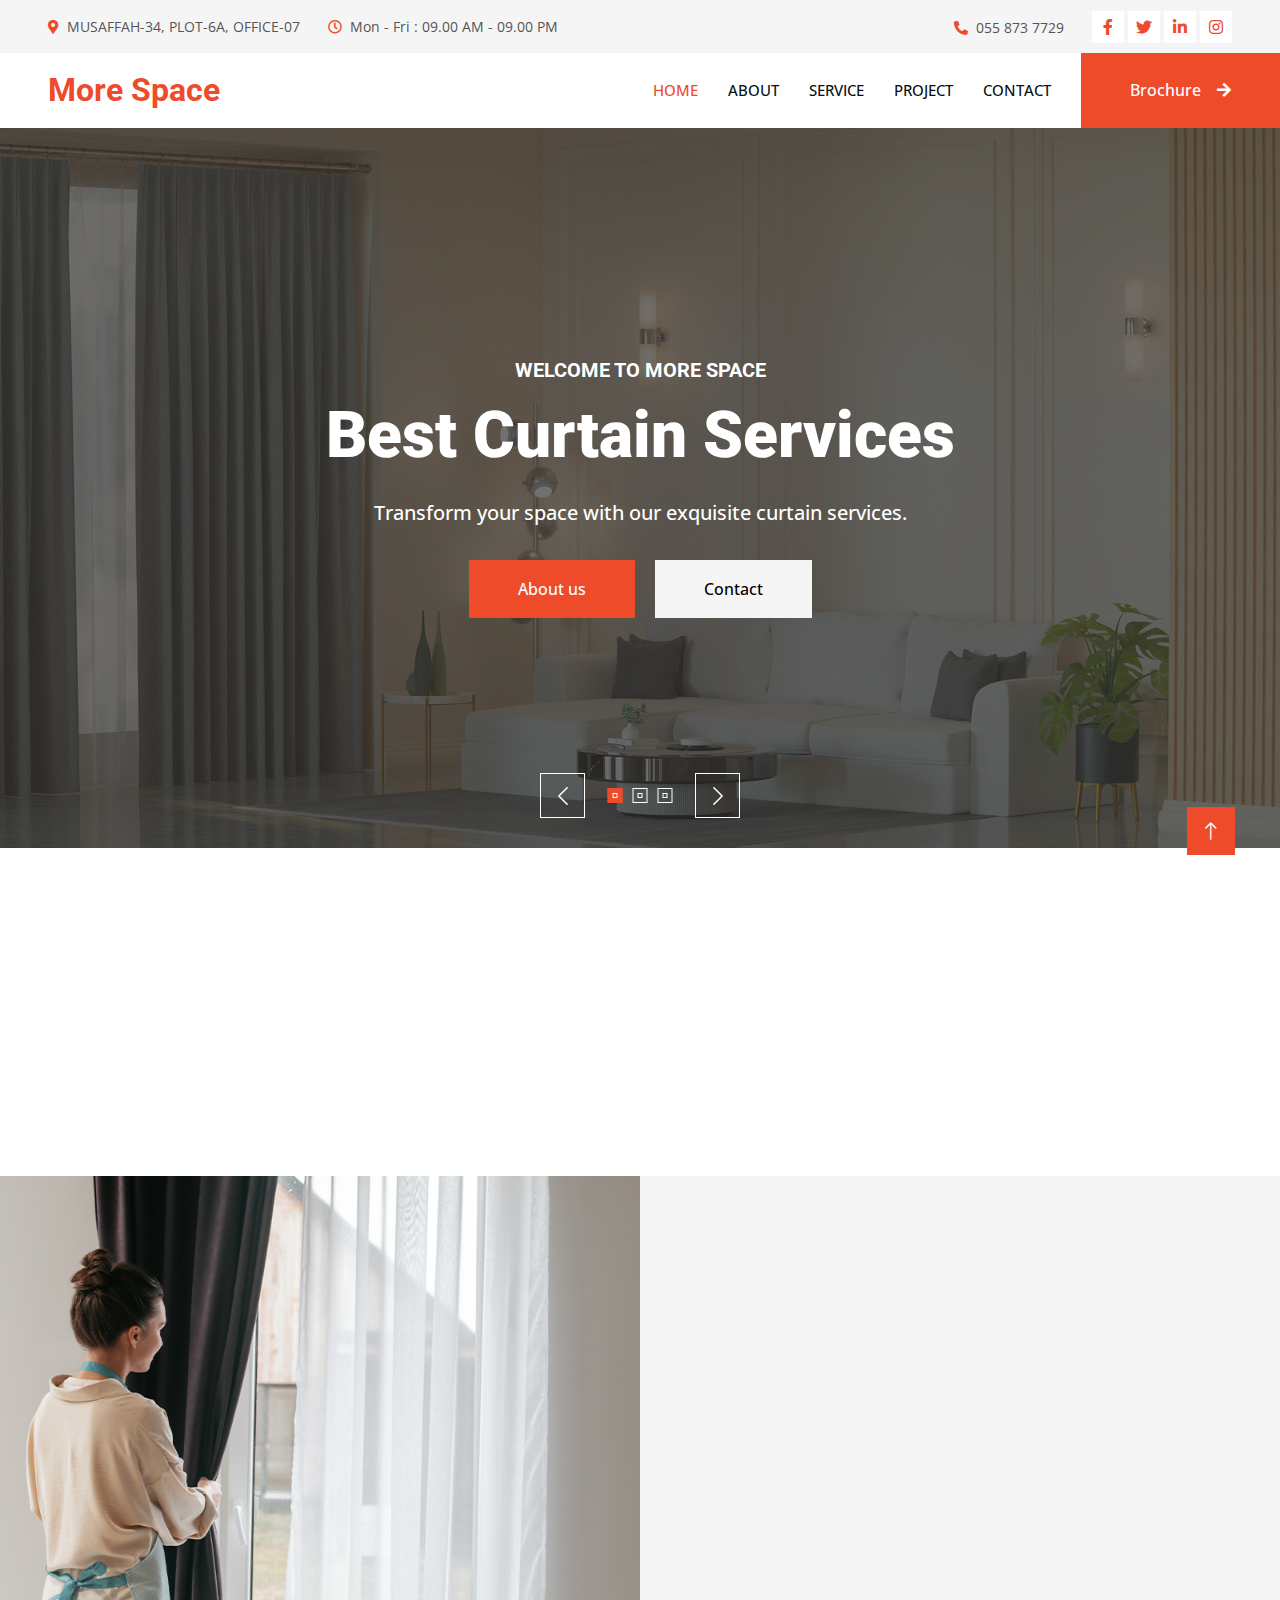
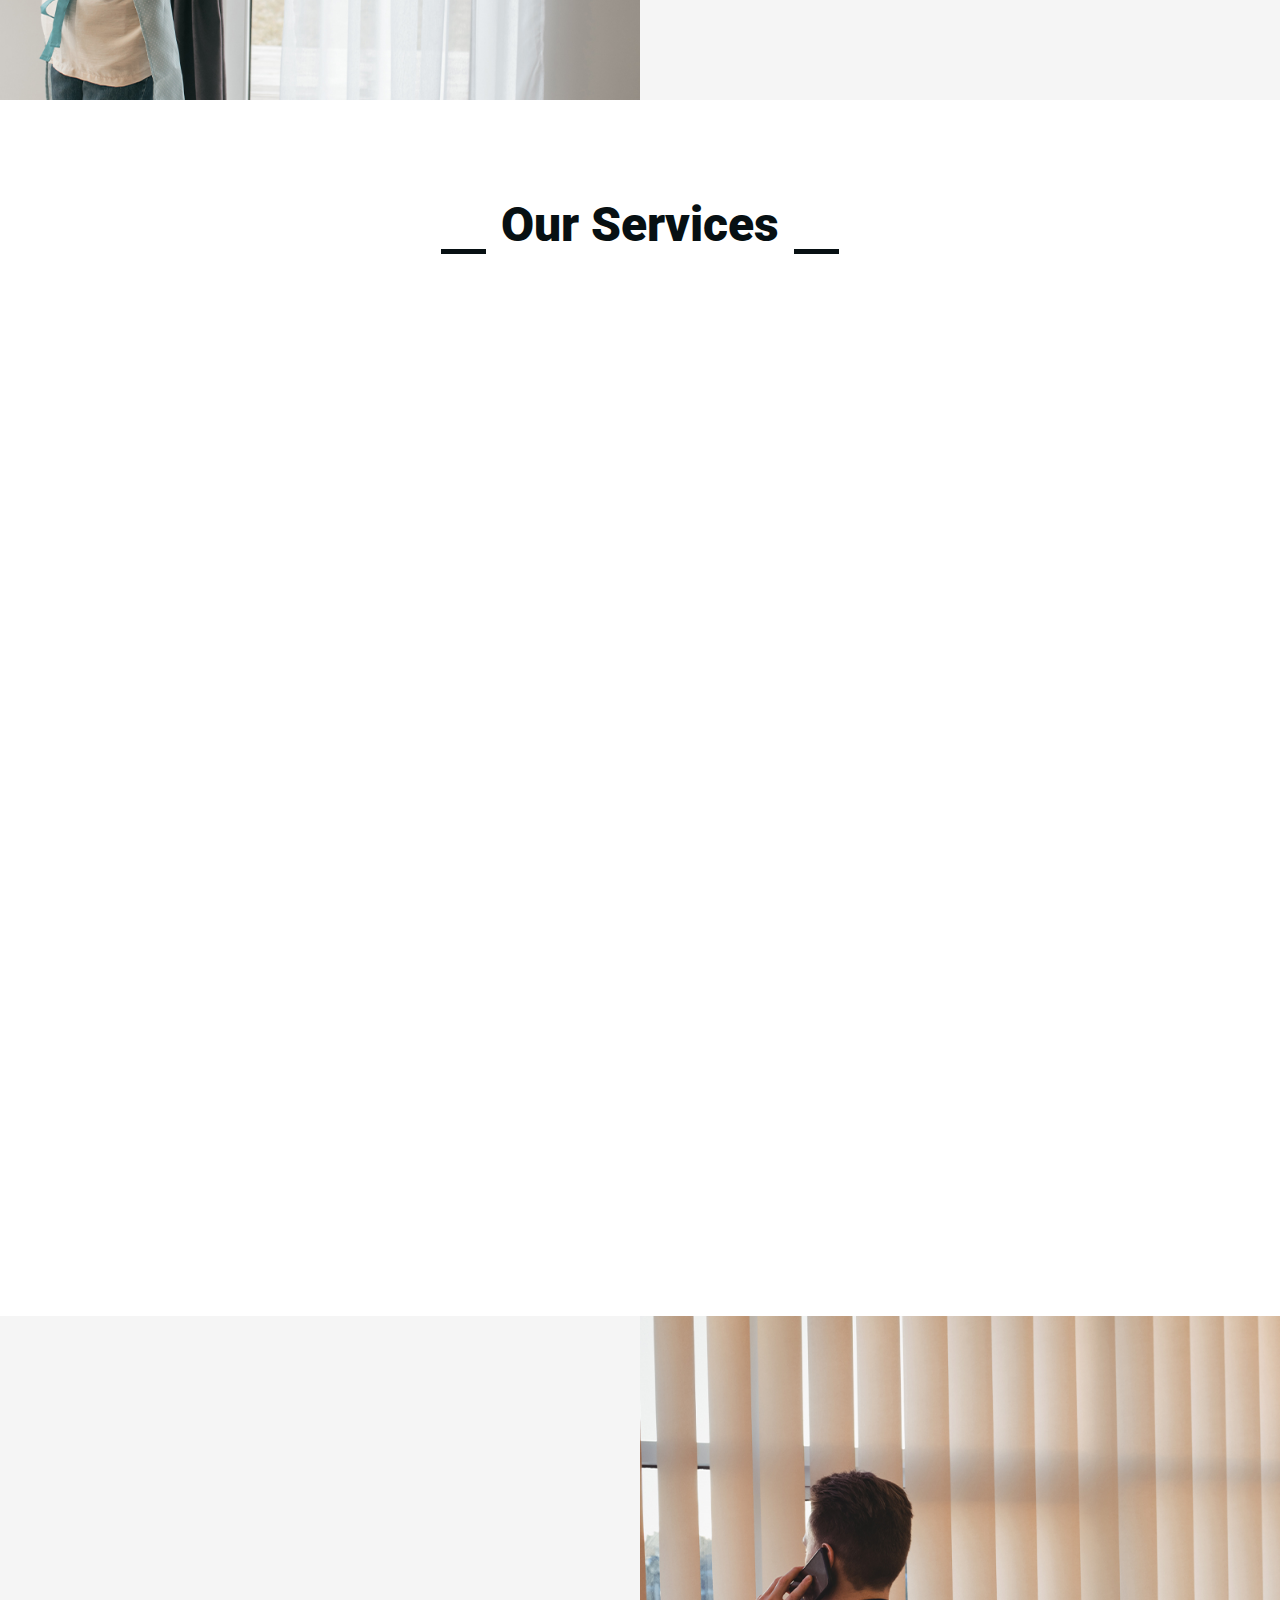
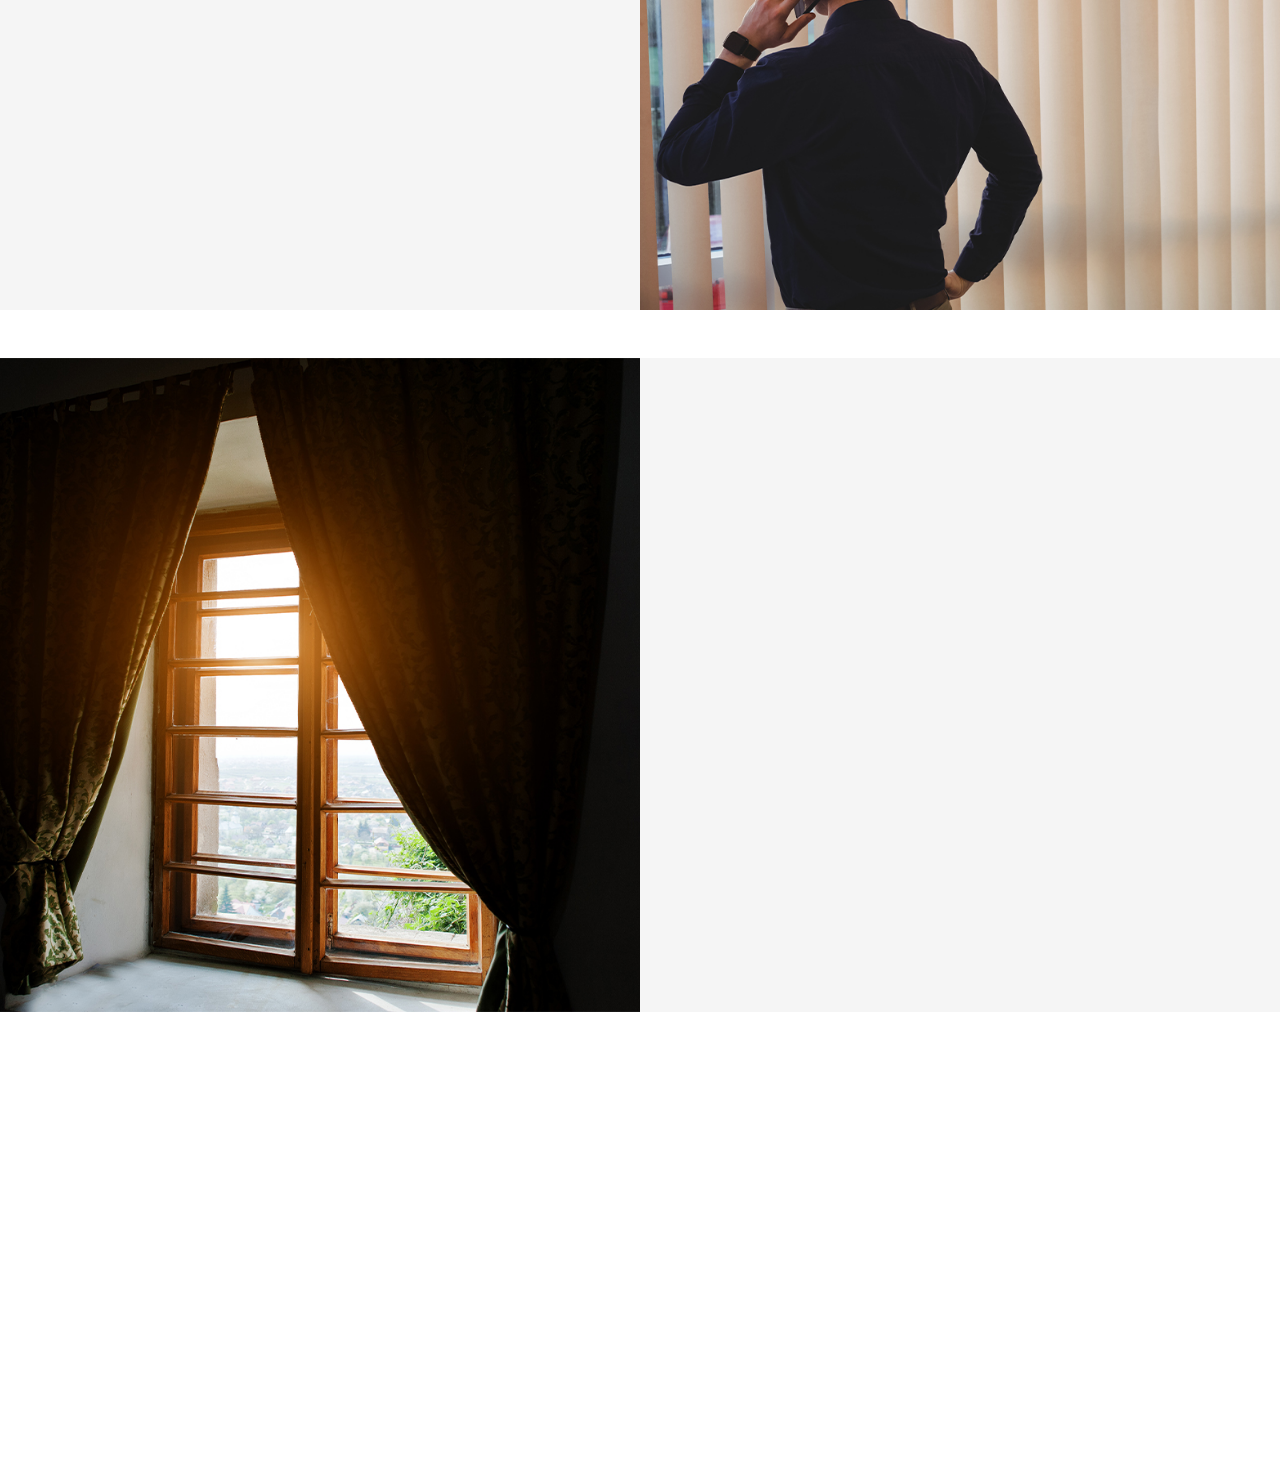
==== index.html @ 126ad154 "initial commit" ====
<!DOCTYPE html>
<html lang="en">

<head>
    <meta charset="utf-8">
    <title>More Space</title>
    <meta content="width=device-width, initial-scale=1.0" name="viewport">
    <meta content="" name="keywords">
    <meta content="" name="description">

    <!-- Favicon -->
    <link href="img/favicon.ico" rel="icon">

    <!-- Google Web Fonts -->
    <link rel="preconnect" href="https://fonts.googleapis.com">
    <link rel="preconnect" href="https://fonts.gstatic.com" crossorigin>
    <link
        href="https://fonts.googleapis.com/css2?family=Open+Sans:wght@400;500&family=Roboto:wght@500;700;900&display=swap"
        rel="stylesheet">

    <!-- Icon Font Stylesheet -->
    <link href="https://cdnjs.cloudflare.com/ajax/libs/font-awesome/5.10.0/css/all.min.css" rel="stylesheet">
    <link href="https://cdn.jsdelivr.net/npm/bootstrap-icons@1.4.1/font/bootstrap-icons.css" rel="stylesheet">

    <!-- Libraries Stylesheet -->
    <link href="lib/animate/animate.min.css" rel="stylesheet">
    <link href="lib/owlcarousel/assets/owl.carousel.min.css" rel="stylesheet">
    <link href="lib/lightbox/css/lightbox.min.css" rel="stylesheet">

    <!-- Customized Bootstrap Stylesheet -->
    <link href="css/bootstrap.min.css" rel="stylesheet">

    <!-- Template Stylesheet -->
    <link href="css/style.css" rel="stylesheet">
</head>

<body>
    <!-- Spinner Start -->
    <div id="spinner"
        class="show bg-white position-fixed translate-middle w-100 vh-100 top-50 start-50 d-flex align-items-center justify-content-center">
        <div class="spinner-grow text-primary" style="width: 3rem; height: 3rem;" role="status">
            <span class="sr-only">Loading...</span>
        </div>
    </div>
    <!-- Spinner End -->


    <!-- Topbar Start -->
    <div class="container-fluid bg-light p-0">
        <div class="row gx-0 d-none d-lg-flex">
            <div class="col-lg-7 px-5 text-start">
                <div class="h-100 d-inline-flex align-items-center py-3 me-4">
                    <small class="fa fa-map-marker-alt text-primary me-2"></small>
                    <small>MUSAFFAH-34, PLOT-6A, OFFICE-07</small>
                </div>
                <div class="h-100 d-inline-flex align-items-center py-3">
                    <small class="far fa-clock text-primary me-2"></small>
                    <small>Mon - Fri : 09.00 AM - 09.00 PM</small>
                </div>
            </div>
            <div class="col-lg-5 px-5 text-end">
                <div class="h-100 d-inline-flex align-items-center py-3 me-4">
                    <small class="fa fa-phone-alt text-primary me-2"></small>
                    <small>055 873 7729</small>
                </div>
                <div class="h-100 d-inline-flex align-items-center">
                    <a class="btn btn-sm-square bg-white text-primary me-1" href=""><i
                            class="fab fa-facebook-f"></i></a>
                    <a class="btn btn-sm-square bg-white text-primary me-1" href=""><i class="fab fa-twitter"></i></a>
                    <a class="btn btn-sm-square bg-white text-primary me-1" href=""><i
                            class="fab fa-linkedin-in"></i></a>
                    <a class="btn btn-sm-square bg-white text-primary me-0" href=""><i class="fab fa-instagram"></i></a>
                </div>
            </div>
        </div>
    </div>
    <!-- Topbar End -->


    <!-- Navbar Start -->
    <nav class="navbar navbar-expand-lg bg-white navbar-light sticky-top p-0">
        <a href="index.html" class="navbar-brand d-flex align-items-center px-4 px-lg-5">
            <h2 class="m-0 text-primary">More Space</h2>
        </a>
        <button type="button" class="navbar-toggler me-4" data-bs-toggle="collapse" data-bs-target="#navbarCollapse">
            <span class="navbar-toggler-icon"></span>
        </button>
        <div class="collapse navbar-collapse" id="navbarCollapse">
            <div class="navbar-nav ms-auto p-4 p-lg-0">
                <a href="index.html" class="nav-item nav-link active">Home</a>
                <a href="about.html" class="nav-item nav-link">About</a>
                <a href="service.html" class="nav-item nav-link">Service</a>
                <a href="project.html" class="nav-item nav-link">Project</a>
                <!-- <div class="nav-item dropdown">
                    <a href="#" class="nav-link dropdown-toggle" data-bs-toggle="dropdown">Pages</a>
                    <div class="dropdown-menu fade-up m-0">
                        <a href="feature.html" class="dropdown-item">Feature</a>
                        <a href="quote.html" class="dropdown-item">Free Quote</a>
                        <a href="team.html" class="dropdown-item">Our Team</a>
                        <a href="testimonial.html" class="dropdown-item">Testimonial</a>
                        <a href="404.html" class="dropdown-item">404 Page</a>
                    </div>
                </div> -->
                <a href="contact.html" class="nav-item nav-link">Contact</a>
            </div>
            <a href="" class="btn btn-primary py-4 px-lg-5 d-none d-lg-block">Brochure<i
                    class="fa fa-arrow-right ms-3"></i></a>
        </div>
    </nav>
    <!-- Navbar End -->


    <!-- Carousel Start -->
    <div class="container-fluid p-0 pb-5">
        <div class="owl-carousel header-carousel position-relative">
            <div class="owl-carousel-item position-relative">
                <img class="img-fluid" src="img/carousel-1.jpg" alt=""
                    style="object-fit: cover; width: 100%; height: 100%;">
                <div class="position-absolute top-0 start-0 w-100 h-100 d-flex align-items-center"
                    style="background: rgba(53, 53, 53, .7);">
                    <div class="container">
                        <div class="row justify-content-center">
                            <div class="col-12 col-lg-8 text-center">
                                <h5 class="text-white text-uppercase mb-3 animated slideInDown">Welcome To More Space
                                </h5>
                                <h1 class="display-3 text-white animated slideInDown mb-4">Best Curtain Services</h1>
                                <p class="fs-5 fw-medium text-white mb-4 pb-2">Transform your space with our exquisite
                                    curtain services.</p>
                                <a href="" class="btn btn-primary py-md-3 px-md-5 me-3 animated slideInLeft">About
                                    us</a>
                                <a href="" class="btn btn-light py-md-3 px-md-5 animated slideInRight">Contact</a>
                            </div>
                        </div>
                    </div>
                </div>
            </div>
            <div class="owl-carousel-item position-relative">
                <img class="img-fluid" src="img/carousel-2.jpg" alt=""
                    style="object-fit: cover; width: 100%; height: 100%;">
                <div class="position-absolute top-0 start-0 w-100 h-100 d-flex align-items-center"
                    style="background: rgba(53, 53, 53, .7);">
                    <div class="container">
                        <div class="row justify-content-center">
                            <div class="col-12 col-lg-8 text-center">
                                <h5 class="text-white text-uppercase mb-3 animated slideInDown">Welcome To More Space
                                </h5>
                                <h1 class="display-3 text-white animated slideInDown mb-4">Best Wall Covering Services
                                </h1>
                                <p class="fs-5 fw-medium text-white mb-4 pb-2">Elevate your walls with our top-notch
                                    wall covering services.</p>
                                <a href="" class="btn btn-primary py-md-3 px-md-5 me-3 animated slideInLeft">About
                                    us</a>
                                <a href="" class="btn btn-light py-md-3 px-md-5 animated slideInRight">Contact</a>
                            </div>
                        </div>
                    </div>
                </div>
            </div>
            <div class="owl-carousel-item position-relative">
                <img class="img-fluid" src="img/carousel-3.jpg" alt=""
                    style="object-fit: cover; width: 100%; height: 100%;">
                <div class="position-absolute top-0 start-0 w-100 h-100 d-flex align-items-center"
                    style="background: rgba(53, 53, 53, .7);">
                    <div class="container">
                        <div class="row justify-content-center">
                            <div class="col-12 col-lg-8 text-center">
                                <h5 class="text-white text-uppercase mb-3 animated slideInDown">Welcome To More Space
                                </h5>
                                <h1 class="display-3 text-white animated slideInDown mb-4">Upholstery / Re-Upholstery
                                    Works</h1>
                                <p class="fs-5 fw-medium text-white mb-4 pb-2">Revitalize your furniture with our expert
                                    upholstery and re-upholstery services.</p>
                                <a href="" class="btn btn-primary py-md-3 px-md-5 me-3 animated slideInLeft">About
                                    us</a>
                                <a href="" class="btn btn-light py-md-3 px-md-5 animated slideInRight">Contact</a>
                            </div>
                        </div>
                    </div>
                </div>
            </div>
        </div>
    </div>
    <!-- Carousel End -->


    <!-- Feature Start -->
    <div class="container-xxl py-5">
        <div class="container">
            <div class="row g-5">
                <div class="col-md-6 col-lg-3 wow fadeIn" data-wow-delay="0.1s">
                    <div class="d-flex align-items-center justify-content-between mb-2">
                        <div class="d-flex align-items-center justify-content-center bg-light"
                            style="width: 60px; height: 60px;">
                            <i class="fa fa-user-check fa-2x text-primary"></i>
                        </div>
                        <h1 class="display-1 text-light mb-0">01</h1>
                    </div>
                    <h5>Best Collection</h5>
                </div>
                <div class="col-md-6 col-lg-3 wow fadeIn" data-wow-delay="0.3s">
                    <div class="d-flex align-items-center justify-content-between mb-2">
                        <div class="d-flex align-items-center justify-content-center bg-light"
                            style="width: 60px; height: 60px;">
                            <i class="fa fa-check fa-2x text-primary"></i>
                        </div>
                        <h1 class="display-1 text-light mb-0">02</h1>
                    </div>
                    <h5>Quality Products</h5>
                </div>
                <div class="col-md-6 col-lg-3 wow fadeIn" data-wow-delay="0.5s">
                    <div class="d-flex align-items-center justify-content-between mb-2">
                        <div class="d-flex align-items-center justify-content-center bg-light"
                            style="width: 60px; height: 60px;">
                            <i class="fa fa-drafting-compass fa-2x text-primary"></i>
                        </div>
                        <h1 class="display-1 text-light mb-0">03</h1>
                    </div>
                    <h5>Excellent Service</h5>
                </div>
                <div class="col-md-6 col-lg-3 wow fadeIn" data-wow-delay="0.7s">
                    <div class="d-flex align-items-center justify-content-between mb-2">
                        <div class="d-flex align-items-center justify-content-center bg-light"
                            style="width: 60px; height: 60px;">
                            <i class="fa fa-headphones fa-2x text-primary"></i>
                        </div>
                        <h1 class="display-1 text-light mb-0">04</h1>
                    </div>
                    <h5>Customer Support</h5>
                </div>
            </div>
        </div>
    </div>
    <!-- Feature Start -->



    <!-- About Start -->
    <div class="container-fluid bg-light overflow-hidden my-5 px-lg-0">
        <div class="container about px-lg-0">
            <div class="row g-0 mx-lg-0">
                <div class="col-lg-6 ps-lg-0" style="min-height: 400px;">
                    <div class="position-relative h-100">
                        <img class="position-absolute img-fluid w-100 h-100" src="img/about.jpg"
                            style="object-fit: cover;" alt="">
                    </div>
                </div>
                <div class="col-lg-6 about-text py-5 wow fadeIn" data-wow-delay="0.5s">
                    <div class="p-lg-5 pe-lg-0">
                        <div class="section-title text-start">
                            <h1 class="display-5 mb-4">About Us</h1>
                        </div>
                        <p class="mb-4 pb-2">At More Space, we are passionate about transforming spaces into
                            personalized havens that reflect your unique style and preferences. With a focus on
                            craftsmanship and a commitment to excellence, we take pride in offering a diverse range of
                            services to elevate your home's aesthetic appeal and comfort.</p>
                        <div class="row g-4 mb-4 pb-2">
                            <div class="col-sm-6 wow fadeIn" data-wow-delay="0.1s">
                                <div class="d-flex align-items-center">
                                    <div class="d-flex flex-shrink-0 align-items-center justify-content-center bg-white"
                                        style="width: 60px; height: 60px;">
                                        <i class="fa fa-users fa-2x text-primary"></i>
                                    </div>
                                    <div class="ms-3">
                                        <h2 class="text-primary mb-1" data-toggle="counter-up">1234</h2>
                                        <p class="fw-medium mb-0">Happy Clients</p>
                                    </div>
                                </div>
                            </div>
                            <div class="col-sm-6 wow fadeIn" data-wow-delay="0.3s">
                                <div class="d-flex align-items-center">
                                    <div class="d-flex flex-shrink-0 align-items-center justify-content-center bg-white"
                                        style="width: 60px; height: 60px;">
                                        <i class="fa fa-check fa-2x text-primary"></i>
                                    </div>
                                    <div class="ms-3">
                                        <h2 class="text-primary mb-1" data-toggle="counter-up">1234</h2>
                                        <p class="fw-medium mb-0">Projects Done</p>
                                    </div>
                                </div>
                            </div>
                        </div>
                        <!-- <a href="" class="btn btn-primary py-3 px-5">Explore More</a> -->
                    </div>
                </div>
            </div>
        </div>
    </div>
    <!-- About End -->


    <!-- Service Start -->
    <div class="container-xxl py-5">
        <div class="container">
            <div class="section-title text-center">
                <h1 class="display-5 mb-5">Our Services</h1>
            </div>
            <div class="row g-4 ">
                <div class="col-md-6 col-lg-4 wow fadeInUp" data-wow-delay="0.1s">
                    <div class="service-item">
                        <div class="overflow-hidden">
                            <img class="img-fluid" src="img/service-1.jpg" alt="">
                        </div>
                        <div class="p-4 text-center border border-5 border-light border-top-0">
                            <h4 class="mb-3">Blinds</h4>
                            <p>Achieve the perfect balance of privacy and natural light with our exquisite range of
                                blinds, crafted for both functionality and style.</p>
                            <a class="fw-medium" href="">Read More<i class="fa fa-arrow-right ms-2"></i></a>
                        </div>
                    </div>
                </div>
                <div class="col-md-6 col-lg-4 wow fadeInUp" data-wow-delay="0.3s">
                    <div class="service-item">
                        <div class="overflow-hidden">
                            <img class="img-fluid" src="img/service-2.jpg" alt="">
                        </div>
                        <div class="p-4 text-center border border-5 border-light border-top-0">
                            <h4 class="mb-3">Curtains / Drapery</h4>
                            <p>Discover a stunning collection of curtains and drapery designed to enhance your windows
                                and add a touch of elegance to any room.</p>
                            <a class="fw-medium" href="">Read More<i class="fa fa-arrow-right ms-2"></i></a>
                        </div>
                    </div>
                </div>
                <div class="col-md-6 col-lg-4 wow fadeInUp" data-wow-delay="0.5s">
                    <div class="service-item">
                        <div class="overflow-hidden">
                            <img class="img-fluid" src="img/service-3.jpg" alt="">
                        </div>
                        <div class="p-2 text-center border border-5 border-light border-top-0">
                            <h4 class="mb-3">Upholstery / Re Upholstery Works</h4>
                            <p>Revitalize your furniture with our expert upholstery and re-upholstery services,
                                combining comfort and style for a fresh new look.</p>
                            <a class="fw-medium" href="">Read More<i class="fa fa-arrow-right ms-2"></i></a>
                        </div>
                    </div>
                </div>
                <div class="col-md-6 col-lg-4 wow fadeInUp" data-wow-delay="0.1s">
                    <div class="service-item">
                        <div class="overflow-hidden">
                            <img class="img-fluid" src="img/service-4.jpg" alt="">
                        </div>
                        <div class="p-4 text-center border border-5 border-light border-top-0">
                            <h4 class="mb-3">Wall Covering</h4>
                            <p>Transform your walls into works of art with our curated selection of wall coverings,
                                featuring a variety of patterns and textures.</p>
                            <a class="fw-medium" href="">Read More<i class="fa fa-arrow-right ms-2"></i></a>
                        </div>
                    </div>
                </div>
                <div class="col-md-6 col-lg-4 wow fadeInUp" data-wow-delay="0.1s">
                    <div class="service-item">
                        <div class="overflow-hidden">
                            <img class="img-fluid" src="img/sevice-6.jpg" alt="">
                        </div>
                        <div class="p-4 text-center border border-5 border-light border-top-0">
                            <h4 class="mb-4 mt-3">Flooring</h4>
                            <p>Step into a world of unmatched elegance with More Space's flooring services.</p>
                            <a class="fw-medium" href="">Read More<i class="fa fa-arrow-right ms-2"></i></a>
                        </div>
                    </div>
                </div>

                <div class="col-md-6 col-lg-4 wow fadeInUp" data-wow-delay="0.5s">
                    <div class="service-item">
                        <div class="overflow-hidden">
                            <img class="img-fluid" src="img/service-5.jpg" alt="">
                        </div>
                        <div class="p-3 text-center border border-5 border-light border-top-0">
                            <h4 class="mb-3 mt-3">Motorized Blinds & Curtains</h4>
                            <p>Experience the convenience of modern living with our motorized blinds and curtains,
                                offering automated control for enhanced comfort and functionality.</p>
                            <a class="fw-medium" href="">Read More<i class="fa fa-arrow-right ms-2"></i></a>
                        </div>
                    </div>
                </div>
            </div>
        </div>
    </div>
    <!-- Service End -->


    <!-- Feature Start -->
    <div class="container-fluid bg-light overflow-hidden my-5 px-lg-0">
        <div class="container feature px-lg-0">
            <div class="row g-0 mx-lg-0">
                <div class="col-lg-6 feature-text py-5 wow fadeIn" data-wow-delay="0.5s">
                    <div class="p-lg-5 ps-lg-0">
                        <div class="section-title text-start">
                            <h1 class="display-5 mb-4">Why Choose Us</h1>
                        </div>
                        <p class="mb-4 pb-2">Our commitment to quality craftsmanship ensures that each project is a
                            testament to precision and attention to detail, delivering enduring results. With a
                            personalized approach to design, we take the time to understand your unique preferences,
                            creating spaces that truly reflect your individual style and personality.</p>
                        <div class="row g-4">
                            <div class="col-6">
                                <div class="d-flex align-items-center">
                                    <div class="d-flex flex-shrink-0 align-items-center justify-content-center bg-white"
                                        style="width: 60px; height: 60px;">
                                        <i class="fa fa-check fa-2x text-primary"></i>
                                    </div>
                                    <div class="ms-4">
                                        <p class="mb-2">Quality</p>
                                        <h5 class="mb-0">Services</h5>
                                    </div>
                                </div>
                            </div>
                            <div class="col-6">
                                <div class="d-flex align-items-center">
                                    <div class="d-flex flex-shrink-0 align-items-center justify-content-center bg-white"
                                        style="width: 60px; height: 60px;">
                                        <i class="fa fa-user-check fa-2x text-primary"></i>
                                    </div>
                                    <div class="ms-4">
                                        <p class="mb-2">Creative</p>
                                        <h5 class="mb-0">Designs</h5>
                                    </div>
                                </div>
                            </div>
                            <div class="col-6">
                                <div class="d-flex align-items-center">
                                    <div class="d-flex flex-shrink-0 align-items-center justify-content-center bg-white"
                                        style="width: 60px; height: 60px;">
                                        <i class="fa fa-drafting-compass fa-2x text-primary"></i>
                                    </div>
                                    <div class="ms-4">
                                        <p class="mb-2">Excellent</p>
                                        <h5 class="mb-0">Collection</h5>
                                    </div>
                                </div>
                            </div>
                            <div class="col-6">
                                <div class="d-flex align-items-center">
                                    <div class="d-flex flex-shrink-0 align-items-center justify-content-center bg-white"
                                        style="width: 60px; height: 60px;">
                                        <i class="fa fa-headphones fa-2x text-primary"></i>
                                    </div>
                                    <div class="ms-4">
                                        <p class="mb-2">Customer</p>
                                        <h5 class="mb-0">Support</h5>
                                    </div>
                                </div>
                            </div>
                        </div>
                    </div>
                </div>
                <div class="col-lg-6 pe-lg-0" style="min-height: 400px;">
                    <div class="position-relative h-100">
                        <img class="position-absolute img-fluid w-100 h-100" src="img/feature.jpg"
                            style="object-fit: cover;" alt="">
                    </div>
                </div>
            </div>
        </div>
    </div>
    <!-- Feature End -->


    <!-- Projects Start -->
    <!-- <div class="container-xxl py-5">
        <div class="container">
            <div class="section-title text-center">
                <h1 class="display-5 mb-5">Our Projects</h1>
            </div>
            <div class="row mt-n2 wow fadeInUp" data-wow-delay="0.3s">
                <div class="col-12 text-center">
                    <ul class="list-inline mb-5" id="portfolio-flters">
                        <li class="mx-2 active" data-filter="*">All</li>
                        <li class="mx-2" data-filter=".first">General Carpentry</li>
                        <li class="mx-2" data-filter=".second">Custom Carpentry</li>
                    </ul>
                </div>
            </div>
            <div class="row g-4 portfolio-container">
                <div class="col-lg-4 col-md-6 portfolio-item first wow fadeInUp" data-wow-delay="0.1s">
                    <div class="rounded overflow-hidden">
                        <div class="position-relative overflow-hidden">
                            <img class="img-fluid w-100" src="img/portfolio-1.jpg" alt="">
                            <div class="portfolio-overlay">
                                <a class="btn btn-square btn-outline-light mx-1" href="img/portfolio-1.jpg" data-lightbox="portfolio"><i class="fa fa-eye"></i></a>
                                <a class="btn btn-square btn-outline-light mx-1" href=""><i class="fa fa-link"></i></a>
                            </div>
                        </div>
                        <div class="border border-5 border-light border-top-0 p-4">
                            <p class="text-primary fw-medium mb-2">General Carpentry</p>
                            <h5 class="lh-base mb-0">Wooden Furniture Manufacturing And Remodeling</a>
                        </div>
                    </div>
                </div>
                <div class="col-lg-4 col-md-6 portfolio-item second wow fadeInUp" data-wow-delay="0.3s">
                    <div class="rounded overflow-hidden">
                        <div class="position-relative overflow-hidden">
                            <img class="img-fluid w-100" src="img/portfolio-2.jpg" alt="">
                            <div class="portfolio-overlay">
                                <a class="btn btn-square btn-outline-light mx-1" href="img/portfolio-2.jpg" data-lightbox="portfolio"><i class="fa fa-eye"></i></a>
                                <a class="btn btn-square btn-outline-light mx-1" href=""><i class="fa fa-link"></i></a>
                            </div>
                        </div>
                        <div class="border border-5 border-light border-top-0 p-4">
                            <p class="text-primary fw-medium mb-2">Custom Carpentry</p>
                            <h5 class="lh-base mb-0">Wooden Furniture Manufacturing And Remodeling</a>
                        </div>
                    </div>
                </div>
                <div class="col-lg-4 col-md-6 portfolio-item first wow fadeInUp" data-wow-delay="0.5s">
                    <div class="rounded overflow-hidden">
                        <div class="position-relative overflow-hidden">
                            <img class="img-fluid w-100" src="img/portfolio-3.jpg" alt="">
                            <div class="portfolio-overlay">
                                <a class="btn btn-square btn-outline-light mx-1" href="img/portfolio-3.jpg" data-lightbox="portfolio"><i class="fa fa-eye"></i></a>
                                <a class="btn btn-square btn-outline-light mx-1" href=""><i class="fa fa-link"></i></a>
                            </div>
                        </div>
                        <div class="border border-5 border-light border-top-0 p-4">
                            <p class="text-primary fw-medium mb-2">General Carpentry</p>
                            <h5 class="lh-base mb-0">Wooden Furniture Manufacturing And Remodeling</a>
                        </div>
                    </div>
                </div>
                <div class="col-lg-4 col-md-6 portfolio-item second wow fadeInUp" data-wow-delay="0.1s">
                    <div class="rounded overflow-hidden">
                        <div class="position-relative overflow-hidden">
                            <img class="img-fluid w-100" src="img/portfolio-4.jpg" alt="">
                            <div class="portfolio-overlay">
                                <a class="btn btn-square btn-outline-light mx-1" href="img/portfolio-4.jpg" data-lightbox="portfolio"><i class="fa fa-eye"></i></a>
                                <a class="btn btn-square btn-outline-light mx-1" href=""><i class="fa fa-link"></i></a>
                            </div>
                        </div>
                        <div class="border border-5 border-light border-top-0 p-4">
                            <p class="text-primary fw-medium mb-2">Custom Carpentry</p>
                            <h5 class="lh-base mb-0">Wooden Furniture Manufacturing And Remodeling</a>
                        </div>
                    </div>
                </div>
                <div class="col-lg-4 col-md-6 portfolio-item first wow fadeInUp" data-wow-delay="0.3s">
                    <div class="rounded overflow-hidden">
                        <div class="position-relative overflow-hidden">
                            <img class="img-fluid w-100" src="img/portfolio-5.jpg" alt="">
                            <div class="portfolio-overlay">
                                <a class="btn btn-square btn-outline-light mx-1" href="img/portfolio-5.jpg" data-lightbox="portfolio"><i class="fa fa-eye"></i></a>
                                <a class="btn btn-square btn-outline-light mx-1" href=""><i class="fa fa-link"></i></a>
                            </div>
                        </div>
                        <div class="border border-5 border-light border-top-0 p-4">
                            <p class="text-primary fw-medium mb-2">General Carpentry</p>
                            <h5 class="lh-base mb-0">Wooden Furniture Manufacturing And Remodeling</a>
                        </div>
                    </div>
                </div>
                <div class="col-lg-4 col-md-6 portfolio-item second wow fadeInUp" data-wow-delay="0.5s">
                    <div class="rounded overflow-hidden">
                        <div class="position-relative overflow-hidden">
                            <img class="img-fluid w-100" src="img/portfolio-6.jpg" alt="">
                            <div class="portfolio-overlay">
                                <a class="btn btn-square btn-outline-light mx-1" href="img/portfolio-6.jpg" data-lightbox="portfolio"><i class="fa fa-eye"></i></a>
                                <a class="btn btn-square btn-outline-light mx-1" href=""><i class="fa fa-link"></i></a>
                            </div>
                        </div>
                        <div class="border border-5 border-light border-top-0 p-4">
                            <p class="text-primary fw-medium mb-2">Custom Carpentry</p>
                            <h5 class="lh-base mb-0">Wooden Furniture Manufacturing And Remodeling</a>
                        </div>
                    </div>
                </div>
            </div>
        </div>
    </div> -->
    <!-- Projects End -->


    <!-- Quote Start -->
    <div class="container-fluid bg-light overflow-hidden my-5 px-lg-0">
        <div class="container quote px-lg-0">
            <div class="row g-0 mx-lg-0">
                <div class="col-lg-6 ps-lg-0" style="min-height: 400px;">
                    <div class="position-relative h-100">
                        <img class="position-absolute img-fluid w-100 h-100" src="img/quote.jpg"
                            style="object-fit: cover;" alt="">
                    </div>
                </div>
                <div class="col-lg-6 quote-text py-5 wow fadeIn" data-wow-delay="0.5s">
                    <div class="p-lg-5 pe-lg-0">
                        <div class="section-title text-start">
                            <h1 class="display-5 mb-4">Free Quote</h1>
                        </div>
                        <p class="mb-4 pb-2">Ready to transform your space? We're here to help. Request a free quote by
                            filling out the form below, and our team will get back to you promptly with a personalized
                            estimate tailored to your needs.</p>
                        <form action="https://api.web3forms.com/submit" method="POST">
                            <input type="hidden" name="access_key" value="543d9928-188a-423e-b3b0-6b4983c717e5">
                            <div class="row g-3">
                                <div class="col-12 col-sm-6">
                                    <input type="text" class="form-control border-0" placeholder="Your Name" name="name" required
                                        style="height: 55px;">
                                </div>
                                <div class="col-12 col-sm-6">
                                    <input type="email" name="email" class="form-control border-0" required
                                        placeholder="Your Email" style="height: 55px;">
                                </div>
                                <div class="col-12 col-sm-6">
                                    <input type="text" class="form-control border-0" placeholder="Your Mobile" required
                                        name="mobile" style="height: 55px;">
                                </div>
                                <div class="col-12 col-sm-6">
                                    <select class="form-select border-0" name="service" style="height: 55px;">
                                        <option selected>Select A Service</option>
                                        <option value="blinds">Blinds</option>
                                        <option value="curtains">Curtains / Drapery</option>
                                        <option value="upholstery">Upholstery / Re-Upholstery Works</option>
                                        <option value="wallcovering">Wall Covering</option>
                                        <option value="flooring">Flooring</option>
                                        <option value="motorizedblinds">Motorized Blinds & Curtains</option>
                                    </select>
                                </div>
                                <div class="col-12">
                                    <textarea required class="form-control border-0" name="special-note" placeholder="Special Note"></textarea>
                                </div>
                                <div class="col-12">
                                    <button class="btn btn-primary w-100 py-3" type="submit">Submit</button>
                                </div>
                            </div>
                        </form>
                    </div>
                </div>
            </div>
        </div>
    </div>
    <!-- Quote End -->


    <!-- Team Start -->
    <!-- <div class="container-xxl py-5">
        <div class="container">
            <div class="section-title text-center">
                <h1 class="display-5 mb-5">Team Members</h1>
            </div>
            <div class="row g-4">
                <div class="col-lg-3 col-md-6 wow fadeInUp" data-wow-delay="0.1s">
                    <div class="team-item">
                        <div class="overflow-hidden position-relative">
                            <img class="img-fluid" src="img/team-1.jpg" alt="">
                            <div class="team-social">
                                <a class="btn btn-square" href=""><i class="fab fa-facebook-f"></i></a>
                                <a class="btn btn-square" href=""><i class="fab fa-twitter"></i></a>
                                <a class="btn btn-square" href=""><i class="fab fa-instagram"></i></a>
                            </div>
                        </div>
                        <div class="text-center border border-5 border-light border-top-0 p-4">
                            <h5 class="mb-0">Full Name</h5>
                            <small>Designation</small>
                        </div>
                    </div>
                </div>
                <div class="col-lg-3 col-md-6 wow fadeInUp" data-wow-delay="0.3s">
                    <div class="team-item">
                        <div class="overflow-hidden position-relative">
                            <img class="img-fluid" src="img/team-2.jpg" alt="">
                            <div class="team-social">
                                <a class="btn btn-square" href=""><i class="fab fa-facebook-f"></i></a>
                                <a class="btn btn-square" href=""><i class="fab fa-twitter"></i></a>
                                <a class="btn btn-square" href=""><i class="fab fa-instagram"></i></a>
                            </div>
                        </div>
                        <div class="text-center border border-5 border-light border-top-0 p-4">
                            <h5 class="mb-0">Full Name</h5>
                            <small>Designation</small>
                        </div>
                    </div>
                </div>
                <div class="col-lg-3 col-md-6 wow fadeInUp" data-wow-delay="0.5s">
                    <div class="team-item">
                        <div class="overflow-hidden position-relative">
                            <img class="img-fluid" src="img/team-3.jpg" alt="">
                            <div class="team-social">
                                <a class="btn btn-square" href=""><i class="fab fa-facebook-f"></i></a>
                                <a class="btn btn-square" href=""><i class="fab fa-twitter"></i></a>
                                <a class="btn btn-square" href=""><i class="fab fa-instagram"></i></a>
                            </div>
                        </div>
                        <div class="text-center border border-5 border-light border-top-0 p-4">
                            <h5 class="mb-0">Full Name</h5>
                            <small>Designation</small>
                        </div>
                    </div>
                </div>
                <div class="col-lg-3 col-md-6 wow fadeInUp" data-wow-delay="0.7s">
                    <div class="team-item">
                        <div class="overflow-hidden position-relative">
                            <img class="img-fluid" src="img/team-4.jpg" alt="">
                            <div class="team-social">
                                <a class="btn btn-square" href=""><i class="fab fa-facebook-f"></i></a>
                                <a class="btn btn-square" href=""><i class="fab fa-twitter"></i></a>
                                <a class="btn btn-square" href=""><i class="fab fa-instagram"></i></a>
                            </div>
                        </div>
                        <div class="text-center border border-5 border-light border-top-0 p-4">
                            <h5 class="mb-0">Full Name</h5>
                            <small>Designation</small>
                        </div>
                    </div>
                </div>
            </div>
        </div>
    </div> -->
    <!-- Team End -->


    <!-- Testimonial Start -->
    <!-- <div class="container-xxl py-5 wow fadeInUp" data-wow-delay="0.1s">
        <div class="container">
            <div class="section-title text-center">
                <h1 class="display-5 mb-5">Testimonial</h1>
            </div>
            <div class="owl-carousel testimonial-carousel">
                <div class="testimonial-item text-center">
                    <img class="img-fluid bg-light p-2 mx-auto mb-3" src="img/testimonial-1.jpg" style="width: 90px; height: 90px;">
                    <div class="testimonial-text text-center p-4">
                        <p>Clita clita tempor justo dolor ipsum amet kasd amet duo justo duo duo labore sed sed. Magna ut diam sit et amet stet eos sed clita erat magna elitr erat sit sit erat at rebum justo sea clita.</p>
                        <h5 class="mb-1">Client Name</h5>
                        <span class="fst-italic">Profession</span>
                    </div>
                </div>
                <div class="testimonial-item text-center">
                    <img class="img-fluid bg-light p-2 mx-auto mb-3" src="img/testimonial-2.jpg" style="width: 90px; height: 90px;">
                    <div class="testimonial-text text-center p-4">
                        <p>Clita clita tempor justo dolor ipsum amet kasd amet duo justo duo duo labore sed sed. Magna ut diam sit et amet stet eos sed clita erat magna elitr erat sit sit erat at rebum justo sea clita.</p>
                        <h5 class="mb-1">Client Name</h5>
                        <span class="fst-italic">Profession</span>
                    </div>
                </div>
                <div class="testimonial-item text-center">
                    <img class="img-fluid bg-light p-2 mx-auto mb-3" src="img/testimonial-3.jpg" style="width: 90px; height: 90px;">
                    <div class="testimonial-text text-center p-4">
                        <p>Clita clita tempor justo dolor ipsum amet kasd amet duo justo duo duo labore sed sed. Magna ut diam sit et amet stet eos sed clita erat magna elitr erat sit sit erat at rebum justo sea clita.</p>
                        <h5 class="mb-1">Client Name</h5>
                        <span class="fst-italic">Profession</span>
                    </div>
                </div>
            </div>
        </div>
    </div> -->
    <!-- Testimonial End -->


    <!-- Footer Start -->
    <div class="container-fluid bg-dark text-light footer mt-5 pt-5 wow fadeIn" data-wow-delay="0.1s">
        <div class="container py-5">
            <div class="row g-5">
                <div class="col-lg-4 col-md-6">
                    <h4 class="text-light mb-4">Address</h4>
                    <p class="mb-2"><i class="fa fa-map-marker-alt me-3"></i>MUSAFFAH-34, PLOT-6A, OFFICE-07</p>
                    <p class="mb-2"><i class="fa fa-phone-alt me-3"></i>055 873 7729</p>
                    <p class="mb-2"><i class="fa fa-envelope me-3"></i>@example.com</p>
                    <div class="d-flex pt-2">
                        <a class="btn btn-outline-light btn-social" href=""><i class="fab fa-twitter"></i></a>
                        <a class="btn btn-outline-light btn-social" href=""><i class="fab fa-facebook-f"></i></a>
                        <a class="btn btn-outline-light btn-social" href=""><i class="fab fa-youtube"></i></a>
                        <a class="btn btn-outline-light btn-social" href=""><i class="fab fa-linkedin-in"></i></a>
                    </div>
                </div>
                <div class="col-lg-4 col-md-6">
                    <h4 class="text-light mb-4">Services</h4>
                    <a class="btn btn-link" href="">Blinds</a>
                    <a class="btn btn-link" href="">Curtains / Drapery</a>
                    <a class="btn btn-link" href="">Upholstery / Re Upholstery Works</a>
                    <a class="btn btn-link" href="">Wall Covering</a>
                    <a class="btn btn-link" href="">Motorized Blinds & Curtains</a>
                </div>
                <div class="col-lg-4 col-md-6">
                    <h4 class="text-light mb-4">Quick Links</h4>
                    <a class="btn btn-link" href="">About Us</a>
                    <a class="btn btn-link" href="">Contact Us</a>
                    <a class="btn btn-link" href="">Our Services</a>
                    <!-- <a class="btn btn-link" href="">Terms & Condition</a> -->
                    <!-- <a class="btn btn-link" href="">Support</a> -->
                </div>
                <!-- <div class="col-lg-3 col-md-6">
                    <h4 class="text-light mb-4">Newsletter</h4>
                    <p>Dolor amet sit justo amet elitr clita ipsum elitr est.</p>
                    <div class="position-relative mx-auto" style="max-width: 400px;">
                        <input class="form-control border-0 w-100 py-3 ps-4 pe-5" type="text" placeholder="Your email"> required
                        <button type="button" class="btn btn-primary py-2 position-absolute top-0 end-0 mt-2 me-2">SignUp</button>
                    </div>
                </div> -->
            </div>
        </div>
        <div class="container">
            <div class="copyright">
                <div class="row">
                    <div class="col-md-6 text-center text-md-start mb-3 mb-md-0">
                        &copy; <a class="border-bottom" href="#">More Space</a>, All Right Reserved.
                    </div>

                </div>
            </div>
        </div>
    </div>
    <!-- Footer End -->


    <!-- Back to Top -->
    <a href="#" class="btn btn-lg btn-primary btn-lg-square rounded-0 back-to-top"><i class="bi bi-arrow-up"></i></a>


    <!-- JavaScript Libraries -->
    <script src="https://code.jquery.com/jquery-3.4.1.min.js"></script>
    <script src="https://cdn.jsdelivr.net/npm/bootstrap@5.0.0/dist/js/bootstrap.bundle.min.js"></script>
    <script src="lib/wow/wow.min.js"></script>
    <script src="lib/easing/easing.min.js"></script>
    <script src="lib/waypoints/waypoints.min.js"></script>
    <script src="lib/counterup/counterup.min.js"></script>
    <script src="lib/owlcarousel/owl.carousel.min.js"></script>
    <script src="lib/isotope/isotope.pkgd.min.js"></script>
    <script src="lib/lightbox/js/lightbox.min.js"></script>

    <!-- Template Javascript -->
    <script src="js/main.js"></script>
</body>

</html>
---- css/style.css ----
/********** Template CSS **********/
:root {
    --primary: #EE4B2B;
    --light: #F5F5F5;
    --dark: #071013;
}

.fw-medium {
    font-weight: 500 !important;
}

.fw-bold {
    font-weight: 700 !important;
}

.fw-black {
    font-weight: 900 !important;
}

.back-to-top {
    position: fixed;
    display: none;
    right: 45px;
    bottom: 45px;
    z-index: 99;
}


/*** Spinner ***/
#spinner {
    opacity: 0;
    visibility: hidden;
    transition: opacity .5s ease-out, visibility 0s linear .5s;
    z-index: 99999;
}

#spinner.show {
    transition: opacity .5s ease-out, visibility 0s linear 0s;
    visibility: visible;
    opacity: 1;
}


/*** Button ***/
.btn {
    font-weight: 500;
    transition: .5s;
}

.btn.btn-primary,
.btn.btn-secondary {
    color: #FFFFFF;
}

.btn-square {
    width: 38px;
    height: 38px;
}

.btn-sm-square {
    width: 32px;
    height: 32px;
}

.btn-lg-square {
    width: 48px;
    height: 48px;
}

.btn-square,
.btn-sm-square,
.btn-lg-square {
    padding: 0;
    display: flex;
    align-items: center;
    justify-content: center;
    font-weight: normal;
}

/*** Navbar ***/
.navbar .dropdown-toggle::after {
    border: none;
    content: "\f107";
    font-family: "Font Awesome 5 Free";
    font-weight: 900;
    vertical-align: middle;
    margin-left: 8px;
}

.navbar-light .navbar-nav .nav-link {
    margin-right: 30px;
    padding: 25px 0;
    color: #FFFFFF;
    font-size: 15px;
    font-weight: 500;
    text-transform: uppercase;
    outline: none;
}

.navbar-light .navbar-nav .nav-link:hover,
.navbar-light .navbar-nav .nav-link.active {
    color: var(--primary);
}

@media (max-width: 991.98px) {
    .navbar-light .navbar-nav .nav-link  {
        margin-right: 0;
        padding: 10px 0;
    }

    .navbar-light .navbar-nav {
        border-top: 1px solid #EEEEEE;
    }
}

.navbar-light .navbar-brand,
.navbar-light a.btn {
    height: 75px;
}

.navbar-light .navbar-nav .nav-link {
    color: var(--dark);
    font-weight: 500;
}

.navbar-light.sticky-top {
    top: -100px;
    transition: .5s;
}

@media (min-width: 992px) {
    .navbar .nav-item .dropdown-menu {
        display: block;
        border: none;
        margin-top: 0;
        top: 150%;
        opacity: 0;
        visibility: hidden;
        transition: .5s;
    }

    .navbar .nav-item:hover .dropdown-menu {
        top: 100%;
        visibility: visible;
        transition: .5s;
        opacity: 1;
    }
}


/*** Header ***/
@media (max-width: 768px) {
    .header-carousel .owl-carousel-item {
        position: relative;
        min-height: 500px;
    }
    
    .header-carousel .owl-carousel-item img {
        position: absolute;
        width: 100%;
        height: 100%;
        object-fit: cover;
    }

    .header-carousel .owl-carousel-item h5,
    .header-carousel .owl-carousel-item p {
        font-size: 14px !important;
        font-weight: 400 !important;
    }

    .header-carousel .owl-carousel-item h1 {
        font-size: 30px;
        font-weight: 600;
    }
}

.header-carousel .owl-nav {
    position: absolute;
    width: 200px;
    height: 45px;
    bottom: 30px;
    left: 50%;
    transform: translateX(-50%);
    display: flex;
    justify-content: space-between;
}

.header-carousel .owl-nav .owl-prev,
.header-carousel .owl-nav .owl-next {
    width: 45px;
    height: 45px;
    display: flex;
    align-items: center;
    justify-content: center;
    color: #FFFFFF;
    background: transparent;
    border: 1px solid #FFFFFF;
    font-size: 22px;
    transition: .5s;
}

.header-carousel .owl-nav .owl-prev:hover,
.header-carousel .owl-nav .owl-next:hover {
    background: var(--primary);
    border-color: var(--primary);
}

.header-carousel .owl-dots {
    position: absolute;
    height: 45px;
    bottom: 30px;
    left: 50%;
    transform: translateX(-50%);
    display: flex;
    align-items: center;
    justify-content: center;
}

.header-carousel .owl-dot {
    position: relative;
    display: inline-block;
    margin: 0 5px;
    width: 15px;
    height: 15px;
    background: transparent;
    border: 1px solid #FFFFFF;
    transition: .5s;
}

.header-carousel .owl-dot::after {
    position: absolute;
    content: "";
    width: 5px;
    height: 5px;
    top: 4px;
    left: 4px;
    background: transparent;
    border: 1px solid #FFFFFF;
}

.header-carousel .owl-dot.active {
    background: var(--primary);
    border-color: var(--primary);
}

.page-header {
    background: linear-gradient(rgba(53, 53, 53, .7), rgba(53, 53, 53, .7)), url(../img/carousel-1.jpg) center center no-repeat;
    background-size: cover;
}

.breadcrumb-item + .breadcrumb-item::before {
    color: var(--light);
}


/*** Section Title ***/
.section-title h1 {
    position: relative;
    display: inline-block;
    padding: 0 60px;
}

.section-title.text-start h1 {
    padding-left: 0;
}

.section-title h1::before,
.section-title h1::after {
    position: absolute;
    content: "";
    width: 45px;
    height: 5px;
    bottom: 0;
    background: var(--dark);
}

.section-title h1::before {
    left: 0;
}

.section-title h1::after {
    right: 0;
}

.section-title.text-start h1::before {
    display: none;
}


/*** About ***/
@media (min-width: 992px) {
    .container.about {
        max-width: 100% !important;
    }

    .about-text  {
        padding-right: calc(((100% - 960px) / 2) + .75rem);
    }
}

@media (min-width: 1200px) {
    .about-text  {
        padding-right: calc(((100% - 1140px) / 2) + .75rem);
    }
}

@media (min-width: 1400px) {
    .about-text  {
        padding-right: calc(((100% - 1320px) / 2) + .75rem);
    }
}


/*** Service ***/
.service-item img {
    transition: .5s;
}

.service-item:hover img {
    transform: scale(1.1);
}


/*** Feature ***/
@media (min-width: 992px) {
    .container.feature {
        max-width: 100% !important;
    }

    .feature-text  {
        padding-left: calc(((100% - 960px) / 2) + .75rem);
    }
}

@media (min-width: 1200px) {
    .feature-text  {
        padding-left: calc(((100% - 1140px) / 2) + .75rem);
    }
}

@media (min-width: 1400px) {
    .feature-text  {
        padding-left: calc(((100% - 1320px) / 2) + .75rem);
    }
}


/*** Project Portfolio ***/
#portfolio-flters li {
    display: inline-block;
    font-weight: 500;
    color: var(--dark);
    cursor: pointer;
    transition: .5s;
    border-bottom: 2px solid transparent;
}

#portfolio-flters li:hover,
#portfolio-flters li.active {
    color: var(--primary);
    border-color: var(--primary);
}

.portfolio-item img {
    transition: .5s;
}

.portfolio-item:hover img {
    transform: scale(1.1);
}

.portfolio-item .portfolio-overlay {
    position: absolute;
    display: flex;
    align-items: center;
    justify-content: center;
    width: 0;
    height: 0;
    bottom: 0;
    left: 50%;
    background: rgba(53, 53, 53, .7);
    transition: .5s;
}

.portfolio-item:hover .portfolio-overlay {
    width: 100%;
    height: 100%;
    left: 0;
}

.portfolio-item .portfolio-overlay .btn {
    opacity: 0;
}

.portfolio-item:hover .portfolio-overlay .btn {
    opacity: 1;
}


/*** Quote ***/
@media (min-width: 992px) {
    .container.quote {
        max-width: 100% !important;
    }

    .quote-text  {
        padding-right: calc(((100% - 960px) / 2) + .75rem);
    }
}

@media (min-width: 1200px) {
    .quote-text  {
        padding-right: calc(((100% - 1140px) / 2) + .75rem);
    }
}

@media (min-width: 1400px) {
    .quote-text  {
        padding-right: calc(((100% - 1320px) / 2) + .75rem);
    }
}


/*** Team ***/
.team-item img {
    transition: .5s;
}

.team-item:hover img {
    transform: scale(1.1);
}

.team-item .team-social {
    position: absolute;
    width: 38px;
    top: 50%;
    left: -38px;
    transform: translateY(-50%);
    display: flex;
    flex-direction: column;
    background: #FFFFFF;
    transition: .5s;
}

.team-item .team-social .btn {
    color: var(--primary);
    background: #FFFFFF;
}

.team-item .team-social .btn:hover {
    color: #FFFFFF;
    background: var(--primary);
}

.team-item:hover .team-social {
    left: 0;
}


/*** Testimonial ***/
.testimonial-carousel::before {
    position: absolute;
    content: "";
    top: 0;
    left: 0;
    height: 100%;
    width: 0;
    background: linear-gradient(to right, rgba(255, 255, 255, 1) 0%, rgba(255, 255, 255, 0) 100%);
    z-index: 1;
}

.testimonial-carousel::after {
    position: absolute;
    content: "";
    top: 0;
    right: 0;
    height: 100%;
    width: 0;
    background: linear-gradient(to left, rgba(255, 255, 255, 1) 0%, rgba(255, 255, 255, 0) 100%);
    z-index: 1;
}

@media (min-width: 768px) {
    .testimonial-carousel::before,
    .testimonial-carousel::after {
        width: 200px;
    }
}

@media (min-width: 992px) {
    .testimonial-carousel::before,
    .testimonial-carousel::after {
        width: 300px;
    }
}

.testimonial-carousel .owl-item .testimonial-text {
    border: 5px solid var(--light);
    transform: scale(.8);
    transition: .5s;
}

.testimonial-carousel .owl-item.center .testimonial-text {
    transform: scale(1);
}

.testimonial-carousel .owl-nav {
    position: absolute;
    width: 350px;
    top: 10px;
    left: 50%;
    transform: translateX(-50%);
    display: flex;
    justify-content: space-between;
    opacity: 0;
    transition: .5s;
    z-index: 1;
}

.testimonial-carousel:hover .owl-nav {
    width: 300px;
    opacity: 1;
}

.testimonial-carousel .owl-nav .owl-prev,
.testimonial-carousel .owl-nav .owl-next {
    position: relative;
    color: var(--primary);
    font-size: 45px;
    transition: .5s;
}

.testimonial-carousel .owl-nav .owl-prev:hover,
.testimonial-carousel .owl-nav .owl-next:hover {
    color: var(--dark);
}


/*** Contact ***/
@media (min-width: 992px) {
    .container.contact {
        max-width: 100% !important;
    }

    .contact-text  {
        padding-left: calc(((100% - 960px) / 2) + .75rem);
    }
}

@media (min-width: 1200px) {
    .contact-text  {
        padding-left: calc(((100% - 1140px) / 2) + .75rem);
    }
}

@media (min-width: 1400px) {
    .contact-text  {
        padding-left: calc(((100% - 1320px) / 2) + .75rem);
    }
}


/*** Footer ***/
.footer {
    background: linear-gradient(rgba(53, 53, 53, .7), rgba(53, 53, 53, .7)), url(../img/footer.jpg) center center no-repeat;
    background-size: cover;
}

.footer .btn.btn-social {
    margin-right: 5px;
    width: 35px;
    height: 35px;
    display: flex;
    align-items: center;
    justify-content: center;
    color: var(--light);
    border: 1px solid #FFFFFF;
    transition: .3s;
}

.footer .btn.btn-social:hover {
    color: var(--primary);
}

.footer .btn.btn-link {
    display: block;
    margin-bottom: 5px;
    padding: 0;
    text-align: left;
    color: #FFFFFF;
    font-size: 15px;
    font-weight: normal;
    text-transform: capitalize;
    transition: .3s;
}

.footer .btn.btn-link::before {
    position: relative;
    content: "\f105";
    font-family: "Font Awesome 5 Free";
    font-weight: 900;
    margin-right: 10px;
}

.footer .btn.btn-link:hover {
    color: var(--primary);
    letter-spacing: 1px;
    box-shadow: none;
}

.footer .copyright {
    padding: 25px 0;
    font-size: 15px;
    border-top: 1px solid rgba(256, 256, 256, .1);
}

.footer .copyright a {
    color: var(--light);
}

.footer .copyright a:hover {
    color: var(--primary);
}
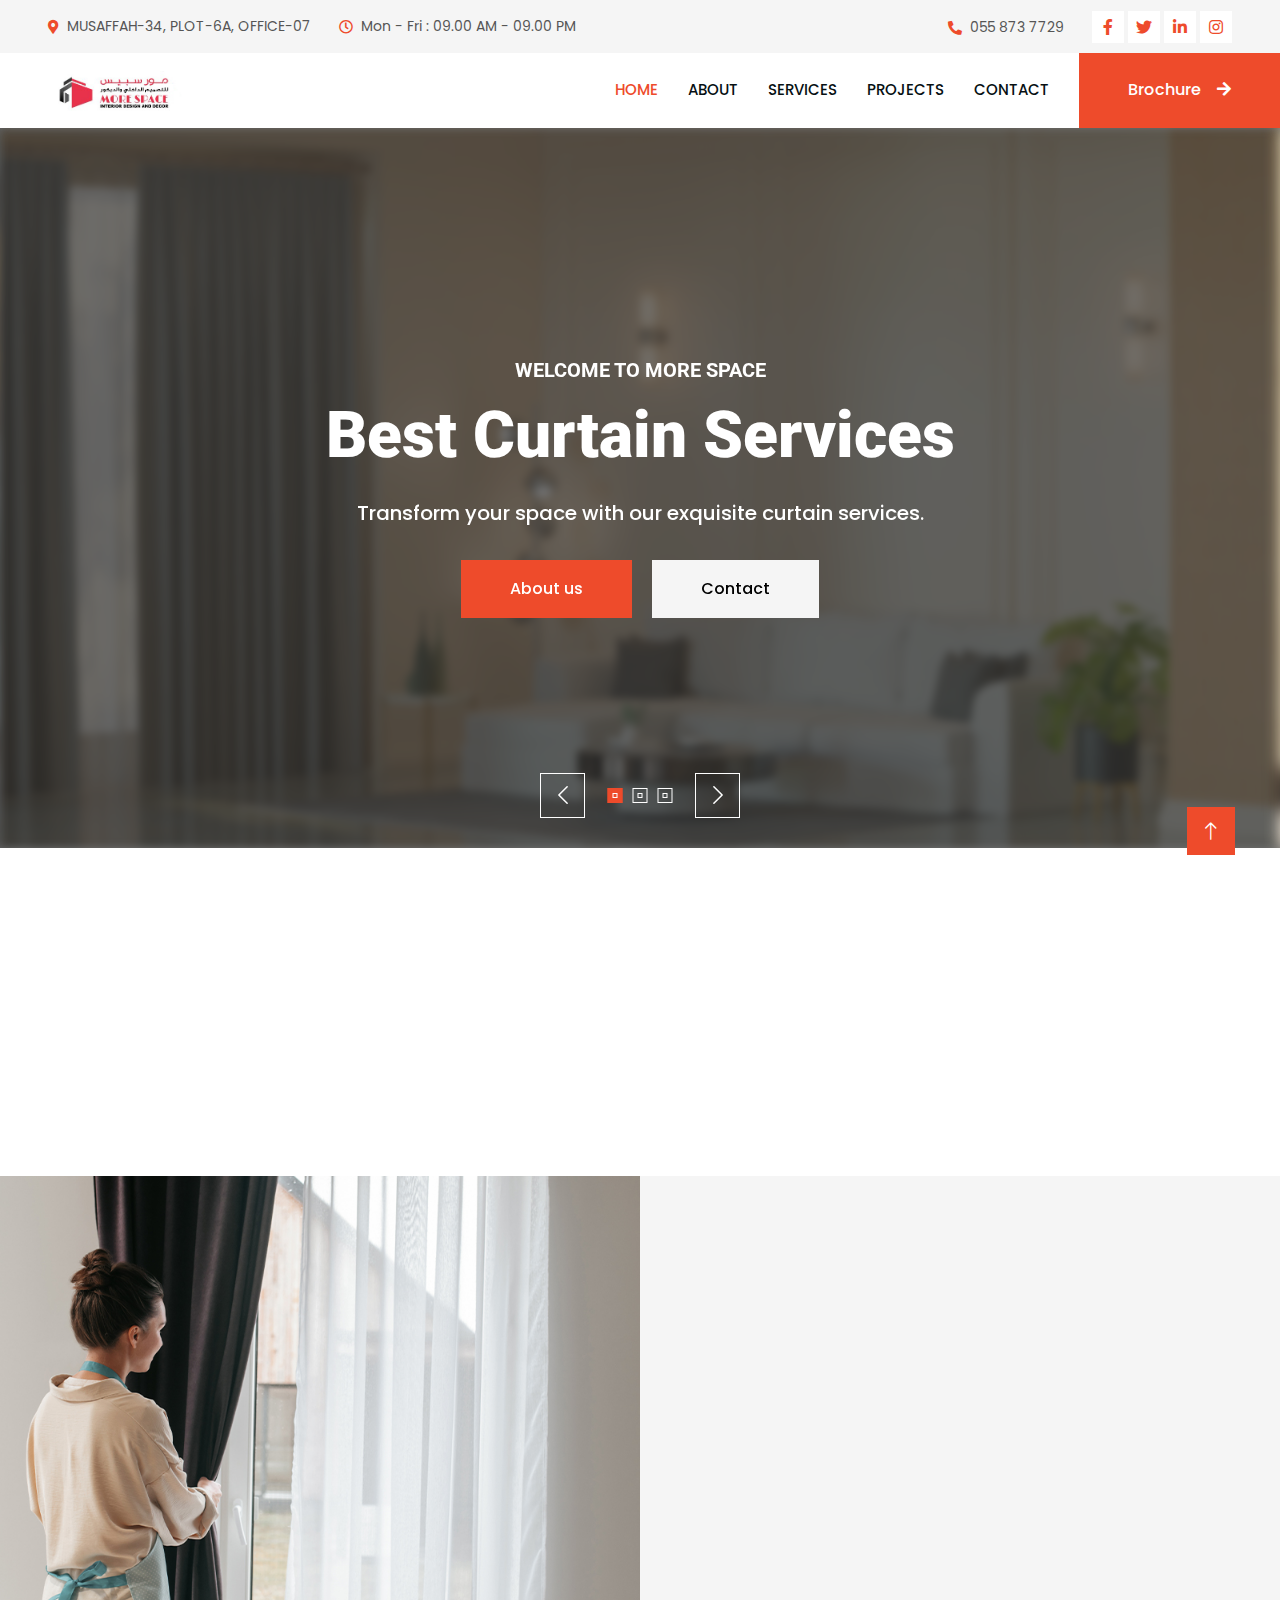
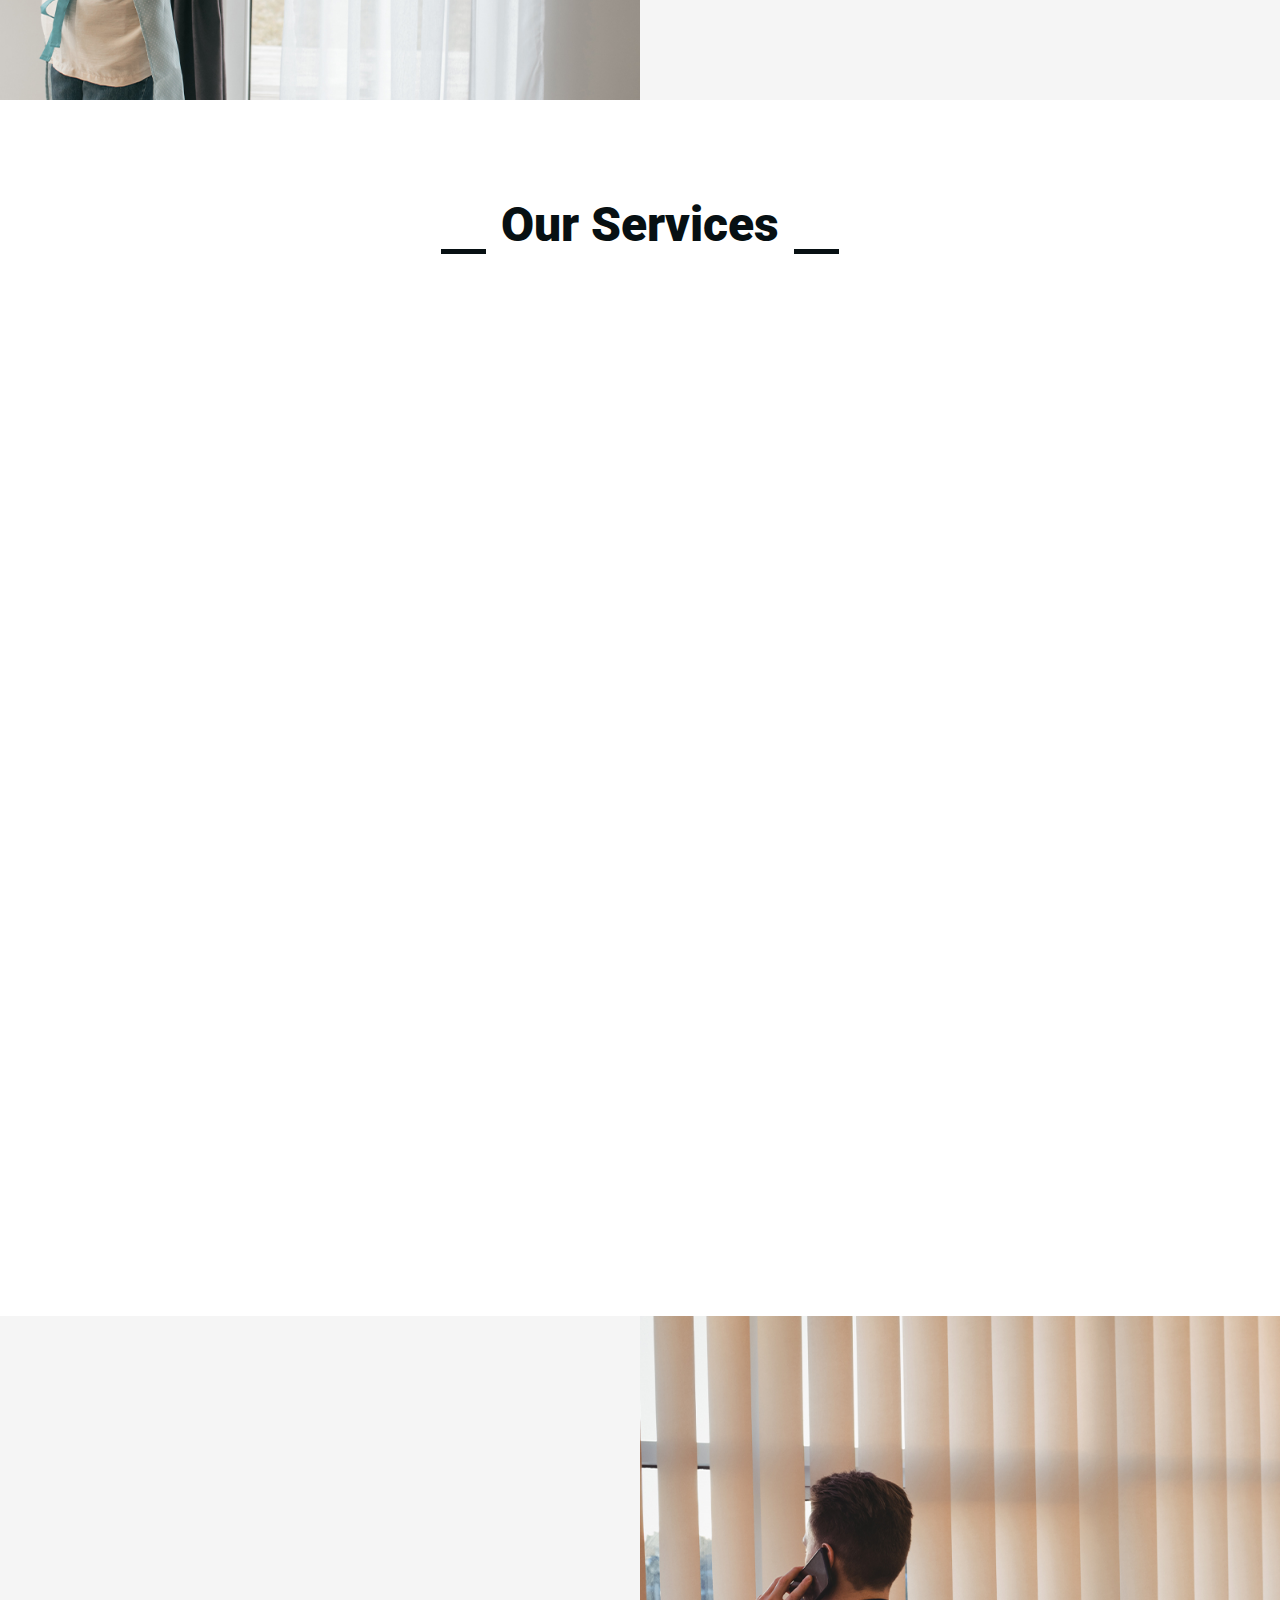
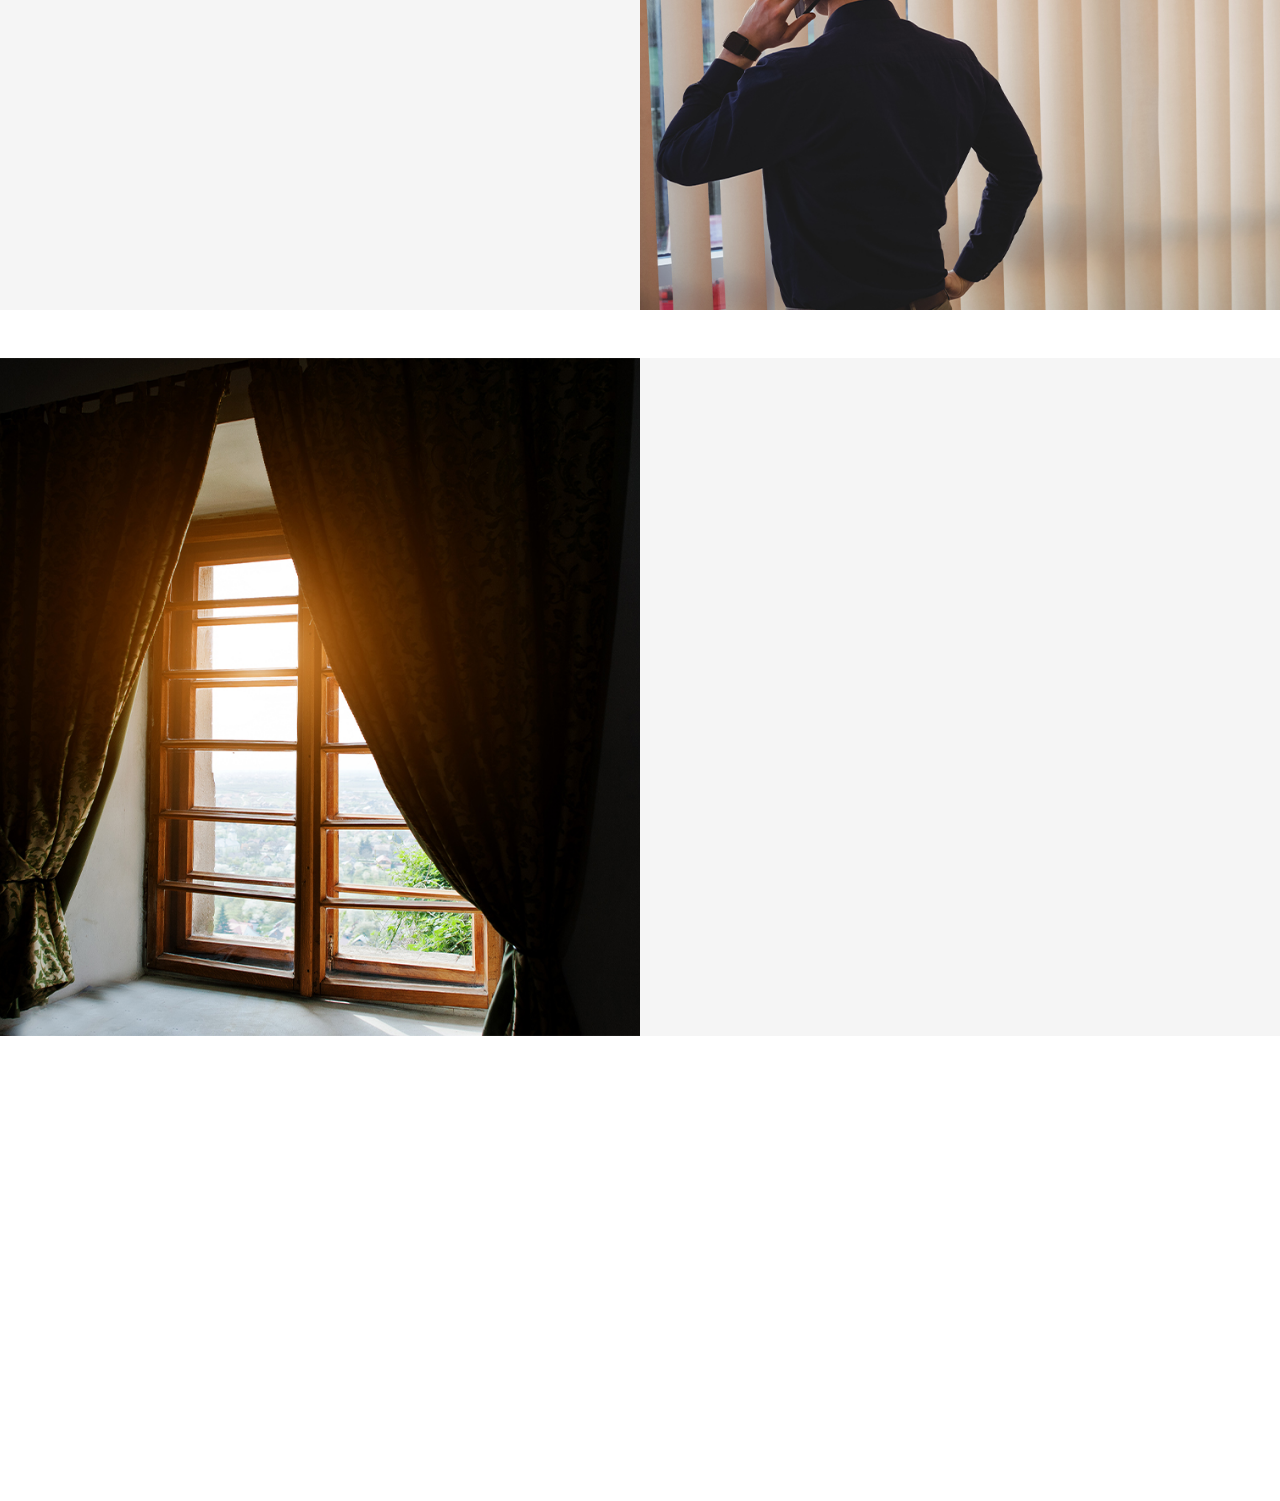
==== commit b5ad010e: "add icon" ====
--- a/index.html
+++ b/index.html
@@ -80,7 +80,7 @@
     <!-- Navbar Start -->
     <nav class="navbar navbar-expand-lg bg-white navbar-light sticky-top p-0">
         <a href="index.html" class="navbar-brand d-flex align-items-center px-4 px-lg-5">
-            <h2 class="m-0 text-primary">More Space</h2>
+            <img src="img/MS Letterhead.jpg" class="m-0 img-fluid" width="200" height="40" />
         </a>
         <button type="button" class="navbar-toggler me-4" data-bs-toggle="collapse" data-bs-target="#navbarCollapse">
             <span class="navbar-toggler-icon"></span>
@@ -89,8 +89,8 @@
             <div class="navbar-nav ms-auto p-4 p-lg-0">
                 <a href="index.html" class="nav-item nav-link active">Home</a>
                 <a href="about.html" class="nav-item nav-link">About</a>
-                <a href="service.html" class="nav-item nav-link">Service</a>
-                <a href="project.html" class="nav-item nav-link">Project</a>
+                <a href="service.html" class="nav-item nav-link">Services</a>
+                <a href="project.html" class="nav-item nav-link">Projects</a>
                 <!-- <div class="nav-item dropdown">
                     <a href="#" class="nav-link dropdown-toggle" data-bs-toggle="dropdown">Pages</a>
                     <div class="dropdown-menu fade-up m-0">
@@ -114,10 +114,11 @@
     <div class="container-fluid p-0 pb-5">
         <div class="owl-carousel header-carousel position-relative">
             <div class="owl-carousel-item position-relative">
-                <img class="img-fluid" src="img/carousel-1.jpg" alt=""
-                    style="object-fit: cover; width: 100%; height: 100%;">
-                <div class="position-absolute top-0 start-0 w-100 h-100 d-flex align-items-center"
-                    style="background: rgba(53, 53, 53, .7);">
+                <img class="img-fluid" src="img/carousel-1.jpg" alt="" style="object-fit: cover; width: 100%; height: 100%;  filter: blur(8px);
+                    -webkit-filter: blur(4px);
+                  ">
+                <div class="position-absolute top-0 start-0 w-100 h-100 d-flex align-items-center" 
+                style="background: rgba(53, 53, 53, .7);">
                     <div class="container">
                         <div class="row justify-content-center">
                             <div class="col-12 col-lg-8 text-center">
@@ -126,7 +127,8 @@
                                 <h1 class="display-3 text-white animated slideInDown mb-4">Best Curtain Services</h1>
                                 <p class="fs-5 fw-medium text-white mb-4 pb-2">Transform your space with our exquisite
                                     curtain services.</p>
-                                <a href="" class="btn btn-primary py-md-3 px-md-5 me-3 animated slideInLeft">About
+                                <a href=""
+                                    class="btn btn-primary py-md-3 px-md-5 me-3 animated rounded-2 slideInLeft">About
                                     us</a>
                                 <a href="" class="btn btn-light py-md-3 px-md-5 animated slideInRight">Contact</a>
                             </div>
@@ -136,9 +138,11 @@
             </div>
             <div class="owl-carousel-item position-relative">
                 <img class="img-fluid" src="img/carousel-2.jpg" alt=""
-                    style="object-fit: cover; width: 100%; height: 100%;">
+                    style="object-fit: cover; width: 100%; height: 100%;  filter: blur(8px);
+                    -webkit-filter: blur(8px);
+                  ">
                 <div class="position-absolute top-0 start-0 w-100 h-100 d-flex align-items-center"
-                    style="background: rgba(53, 53, 53, .7);">
+                style="background: rgba(53, 53, 53, .7);">
                     <div class="container">
                         <div class="row justify-content-center">
                             <div class="col-12 col-lg-8 text-center">
@@ -158,7 +162,9 @@
             </div>
             <div class="owl-carousel-item position-relative">
                 <img class="img-fluid" src="img/carousel-3.jpg" alt=""
-                    style="object-fit: cover; width: 100%; height: 100%;">
+                    style="object-fit: cover; width: 100%; height: 100%;  filter: blur(8px);
+                    -webkit-filter: blur(8px);
+                  ">
                 <div class="position-absolute top-0 start-0 w-100 h-100 d-flex align-items-center"
                     style="background: rgba(53, 53, 53, .7);">
                     <div class="container">
@@ -368,7 +374,7 @@
                         <div class="p-3 text-center border border-5 border-light border-top-0">
                             <h4 class="mb-3 mt-3">Motorized Blinds & Curtains</h4>
                             <p>Experience the convenience of modern living with our motorized blinds and curtains,
-                                offering automated control for enhanced comfort and functionality.</p>
+                                offering automated control for enhanced comfort.</p>
                             <a class="fw-medium" href="">Read More<i class="fa fa-arrow-right ms-2"></i></a>
                         </div>
                     </div>
@@ -590,8 +596,8 @@
                             <input type="hidden" name="access_key" value="543d9928-188a-423e-b3b0-6b4983c717e5">
                             <div class="row g-3">
                                 <div class="col-12 col-sm-6">
-                                    <input type="text" class="form-control border-0" placeholder="Your Name" name="name" required
-                                        style="height: 55px;">
+                                    <input type="text" class="form-control border-0" placeholder="Your Name" name="name"
+                                        required style="height: 55px;">
                                 </div>
                                 <div class="col-12 col-sm-6">
                                     <input type="email" name="email" class="form-control border-0" required
@@ -613,7 +619,8 @@
                                     </select>
                                 </div>
                                 <div class="col-12">
-                                    <textarea required class="form-control border-0" name="special-note" placeholder="Special Note"></textarea>
+                                    <textarea required class="form-control border-0" name="special-note"
+                                        placeholder="Special Note"></textarea>
                                 </div>
                                 <div class="col-12">
                                     <button class="btn btn-primary w-100 py-3" type="submit">Submit</button>
@@ -750,7 +757,7 @@
                     <h4 class="text-light mb-4">Address</h4>
                     <p class="mb-2"><i class="fa fa-map-marker-alt me-3"></i>MUSAFFAH-34, PLOT-6A, OFFICE-07</p>
                     <p class="mb-2"><i class="fa fa-phone-alt me-3"></i>055 873 7729</p>
-                    <p class="mb-2"><i class="fa fa-envelope me-3"></i>@example.com</p>
+                    <p class="mb-2"><i class="fa fa-envelope me-3"></i>info.mspaceinteriors@gmail.com</p>
                     <div class="d-flex pt-2">
                         <a class="btn btn-outline-light btn-social" href=""><i class="fab fa-twitter"></i></a>
                         <a class="btn btn-outline-light btn-social" href=""><i class="fab fa-facebook-f"></i></a>
